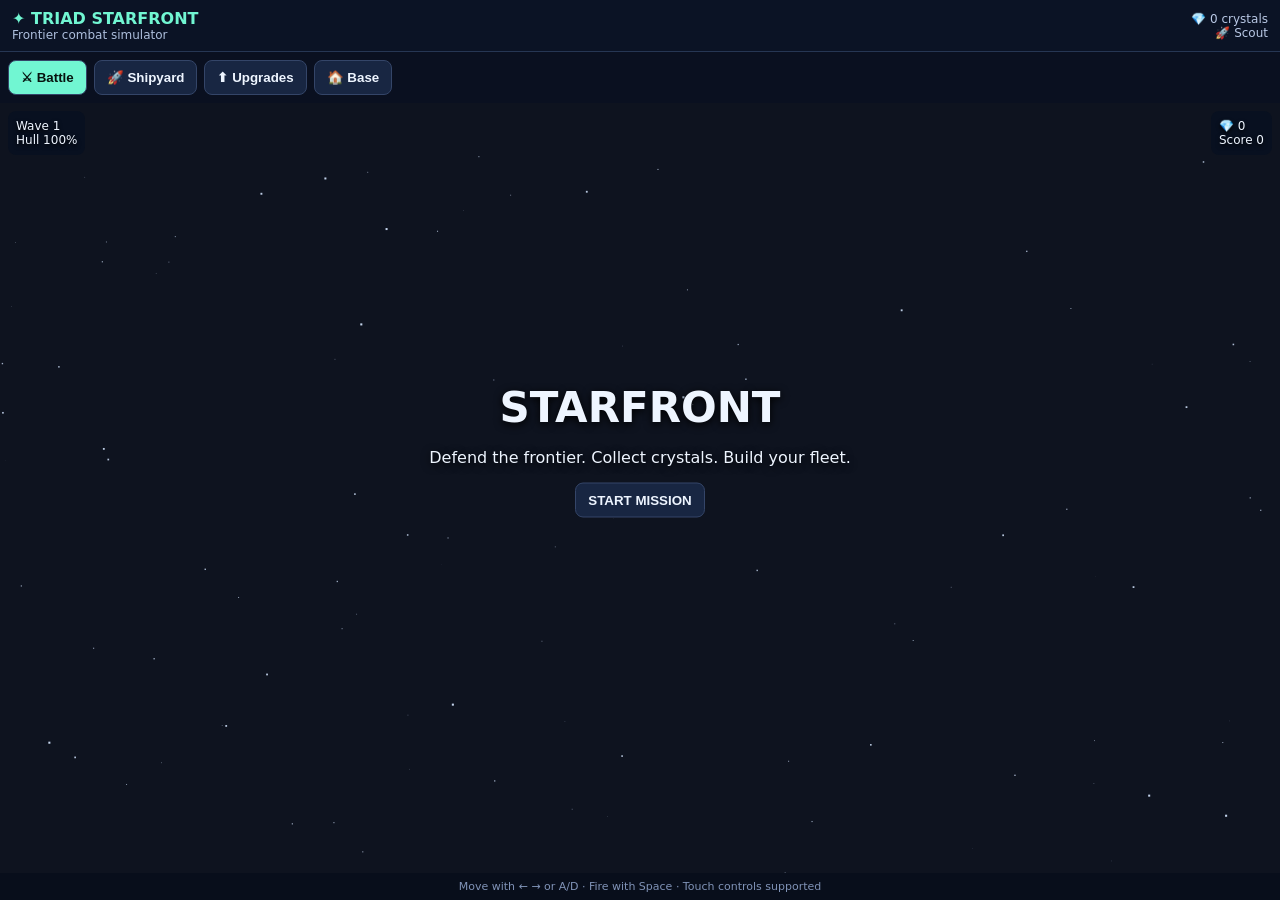
==== games/starfront/index.html @ c317fba3 "Create index.html" ====
<!DOCTYPE html>
<html lang="en">
<head>
<meta charset="UTF-8">
<meta name="viewport" content="width=device-width, initial-scale=1">
<title>Triad Starfront</title>
<style>
*{box-sizing:border-box}
body{margin:0;background:#050914;color:#eef5ff;font-family:system-ui,sans-serif;overflow:hidden}
button{cursor:pointer;border:1px solid #344568;border-radius:8px;padding:9px 12px;background:#182642;color:#eef5ff;font-weight:700}
button:hover{border-color:#6ef5d0}
button:disabled{opacity:.4;cursor:not-allowed}
#app{height:100dvh;display:flex;flex-direction:column}
header{display:flex;align-items:center;justify-content:space-between;gap:8px;padding:9px 12px;background:#0b1325;border-bottom:1px solid #263653}
.brand{font-weight:900;color:#71f6d2}
#stats{font-size:12px;color:#b9c8e5;text-align:right}
nav{display:flex;gap:7px;padding:8px;overflow-x:auto;background:#0a1020}
nav button{white-space:nowrap}
nav button.active{background:#71f6d2;color:#07130f}
main{flex:1;min-height:0;position:relative}
#battle{position:absolute;inset:0;width:100%;height:100%;display:block;background:#060b18;touch-action:none}
.panel{position:absolute;inset:0;overflow:auto;padding:16px;background:linear-gradient(#081022f2,#070b18f7)}
.panel h2{margin-top:0}
.cards{display:grid;grid-template-columns:repeat(auto-fit,minmax(145px,1fr));gap:10px}
.card{background:#111d34;border:1px solid #293b5b;border-radius:12px;padding:12px}
.card h3{font-size:15px;margin:7px 0}
.card p{font-size:12px;color:#adbedc;line-height:1.5}
.ship-icon{height:65px;display:grid;place-items:center;font-size:39px}
.small{font-size:12px;color:#adbedc}
.bar{height:7px;border-radius:9px;background:#26344c;overflow:hidden;margin:6px 0}
.bar span{display:block;height:100%;background:#71f6d2}
#hud{position:absolute;top:8px;left:8px;right:8px;pointer-events:none;display:flex;justify-content:space-between;gap:10px;font-size:12px;text-shadow:0 2px 4px #000}
#hud>div{background:#071020c9;padding:8px;border-radius:8px}
#touch{position:absolute;bottom:14px;left:12px;right:12px;display:flex;justify-content:space-between;pointer-events:none}
#touch button{pointer-events:auto;width:62px;height:58px;font-size:20px;background:#142444d9;touch-action:none}
#fire{width:80px!important;border-color:#71f6d2!important}
#message{position:absolute;left:50%;top:45%;transform:translate(-50%,-50%);text-align:center;width:90%;pointer-events:none;text-shadow:0 2px 8px #000}
#message h2{font-size:clamp(25px,6vw,42px);margin:0 0 8px}
.hidden{display:none!important}
footer{padding:7px;text-align:center;color:#8093b7;font-size:11px;background:#080e1b}
</style>
</head>
<body>
<div id="app">
<header>
 <div><div class="brand">✦ TRIAD STARFRONT</div><div class="small">Frontier combat simulator</div></div>
 <div id="stats">💎 0 crystals<br>🚀 Scout</div>
</header>

<nav>
 <button data-tab="battle" class="active">⚔ Battle</button>
 <button data-tab="ships">🚀 Shipyard</button>
 <button data-tab="upgrades">⬆ Upgrades</button>
 <button data-tab="base">🏠 Base</button>
</nav>

<main>
 <canvas id="battle"></canvas>
 <div id="hud">
  <div id="leftHud">Wave 1<br>Hull 100%</div>
  <div id="rightHud">💎 0<br>Score 0</div>
 </div>
 <div id="message">
  <h2>STARFRONT</h2>
  <p>Defend the frontier. Collect crystals. Build your fleet.</p>
  <button id="start">START MISSION</button>
 </div>
 <div id="touch" class="hidden">
  <div><button id="left">◀</button> <button id="right">▶</button></div>
  <div><button id="fire">FIRE ✦</button></div>
 </div>
 <section id="ships" class="panel hidden"></section>
 <section id="upgrades" class="panel hidden"></section>
 <section id="base" class="panel hidden"></section>
</main>
<footer>Move with ← → or A/D · Fire with Space · Touch controls supported</footer>
</div>

<script>
(() => {
"use strict";

const $ = id => document.getElementById(id);
const canvas = $("battle");
const ctx = canvas.getContext("2d");

const shipData = [
 ["Scout","🚀",0,1,1,1,1],
 ["Interceptor","🛸",80,1.2,1.1,1.1,1],
 ["Viper","✦",150,1.4,1.2,1.2,1],
 ["Striker","🚀",250,1.1,1.7,1.2,1],
 ["Phantom","👾",350,1.8,1.3,1.4,1],
 ["Ranger","🛸",500,1.4,1.6,1.4,1],
 ["Wraith","✦",650,1.9,1.6,1.5,1],
 ["Bulwark","🚀",800,.9,1.5,2,1],
 ["Nova","🌟",1000,1.7,2,1.6,1],
 ["Tempest","🛸",1200,1.8,2,1.7,1],
 ["Spectre","👾",1450,2.1,1.9,1.7,1],
 ["Vanguard","🚀",1700,1.4,2.4,2.1,1],
 ["Comet","☄️",2000,2.3,2.1,1.8,1],
 ["Aegis","🛡️",2300,1.5,2.2,2.5,1],
 ["Eclipse","🌑",2700,2.4,2.4,2,1],
 ["Ravager","💥",3200,2,2.8,2.1,1],
 ["Starbreaker","🌠",3800,2.5,2.7,2.3,1],
 ["Leviathan","🐉",4500,1.7,3,3,1],
 ["Supernova","☀️",5500,2.8,3.2,2.5,1],
 ["Triad Prime","🔱",7000,3,3.5,3,1]
];

const defaults = {
 crystals:0, score:0, selected:0, unlocked:[0],
 upgrades:{damage:0,speed:0,hull:0,rate:0},
 base:{level:0,repairs:0}
};

let save;
try {
 save = {...defaults,...JSON.parse(localStorage.getItem("starfront-save")||"{}")};
 save.upgrades = {...defaults.upgrades,...save.upgrades};
 save.base = {...defaults.base,...save.base};
 save.unlocked = Array.isArray(save.unlocked)?save.unlocked:[0];
} catch {
 save = structuredClone(defaults);
}

function persist(){
 localStorage.setItem("starfront-save",JSON.stringify(save));
 updateStats();
}

function updateStats(){
 $("stats").innerHTML=`💎 ${save.crystals} crystals<br>🚀 ${shipData[save.selected][0]}`;
 $("rightHud").innerHTML=`💎 ${save.crystals}<br>Score ${save.score}`;
}

let W=1,H=1,dpr=1;
function resize(){
 dpr=Math.min(devicePixelRatio||1,2);
 W=canvas.clientWidth; H=canvas.clientHeight;
 canvas.width=Math.max(1,Math.floor(W*dpr));
 canvas.height=Math.max(1,Math.floor(H*dpr));
 ctx.setTransform(dpr,0,0,dpr,0,0);
}
addEventListener("resize",resize);
resize();

let tab="battle",running=false,gameOver=false;
let player,bullets=[],enemies=[],enemyShots=[],particles=[],stars=[];
let wave=1,kills=0,lastShot=0,scoreRun=0;
let keys={},touchLeft=false,touchRight=false,touchFire=false;
let lastTime=0,enemyTimer=0,elapsed=0;

function initStars(){
 stars=Array.from({length:100},()=>({
  x:Math.random()*W,y:Math.random()*H,
  r:Math.random()*1.8+.3,s:Math.random()*35+8
 }));
}
initStars();

function shipStats(){
 const s=shipData[save.selected];
 return {
  speed:175*s[3]*(1+save.upgrades.speed*.12),
  damage:18*s[4]*(1+save.upgrades.damage*.25),
  hull:100*s[5]*(1+save.upgrades.hull*.3),
  rate:Math.max(110,360/(1+save.upgrades.rate*.22))
 };
}

function startMission(){
 player={x:W/2,y:H-75,hp:shipStats().hull,max:shipStats().hull,inv:0};
 bullets=[];enemies=[];enemyShots=[];particles=[];
 wave=1;kills=0;scoreRun=0;enemyTimer=0;elapsed=0;
 running=true;gameOver=false;
 $("message").classList.add("hidden");
 $("touch").classList.remove("hidden");
 switchTab("battle");
}

function spawnEnemy(){
 const type=Math.random();
 const hp=(type>.8?65: type>.45?35:20)+wave*5;
 enemies.push({
  x:20+Math.random()*Math.max(1,W-40),
  y:-25,hp,max:hp,
  r:type>.8?20:13,
  speed:35+Math.random()*35+wave*3,
  vx:(Math.random()-.5)*45,
  shoot:1+Math.random()*2,
  type
 });
}

function burst(x,y,color,n=12){
 for(let i=0;i<n;i++){
  const a=Math.random()*Math.PI*2,s=30+Math.random()*150;
  particles.push({x,y,vx:Math.cos(a)*s,vy:Math.sin(a)*s,
   life:.25+Math.random()*.55,max:.8,color});
 }
}

function shoot(){
 const now=performance.now();
 if(!running||now-lastShot<shipStats().rate)return;
 lastShot=now;
 const dmg=shipStats().damage;
 bullets.push({x:player.x,y:player.y-19,vy:-450,dmg});
 if(save.upgrades.damage>=3){
  bullets.push({x:player.x-12,y:player.y-10,vy:-420,dmg:dmg*.5});
  bullets.push({x:player.x+12,y:player.y-10,vy:-420,dmg:dmg*.5});
 }
}

function hitPlayer(dmg){
 if(player.inv>0)return;
 player.hp-=dmg;player.inv=.55;
 burst(player.x,player.y,"#ff657d",8);
 if(player.hp<=0)endMission();
}

function endMission(){
 running=false;gameOver=true;
 save.score+=scoreRun;
 persist();
 $("touch").classList.add("hidden");
 $("message").classList.remove("hidden");
 $("message").innerHTML=`
  <h2>MISSION FAILED</h2>
  <p>Score: ${scoreRun} · Enemies defeated: ${kills}</p>
  <p>You kept ${save.crystals} crystals in your permanent bank.</p>
  <button id="restart">TRY AGAIN</button>`;
 $("restart").onclick=startMission;
}

function update(dt){
 if(!running)return;
 elapsed+=dt;enemyTimer+=dt;
 player.inv=Math.max(0,player.inv-dt);

 const st=shipStats();
 const move=(keys.ArrowLeft||keys.a||touchLeft?-1:0)+
            (keys.ArrowRight||keys.d||touchRight?1:0);
 player.x=Math.max(18,Math.min(W-18,player.x+move*st.speed*dt));
 if(keys.Space||touchFire)shoot();

 if(enemyTimer>Math.max(.28,1.05-wave*.035)){
  enemyTimer=0;spawnEnemy();
 }

 for(const b of bullets)b.y+=b.vy*dt;
 bullets=bullets.filter(b=>b.y>-20);

 for(const e of enemies){
  e.x+=e.vx*dt;e.y+=e.speed*dt;
  if(e.x<e.r||e.x>W-e.r)e.vx*=-1;
  e.shoot-=dt;
  if(e.shoot<=0&&e.y>0){
   enemyShots.push({x:e.x,y:e.y+e.r,vy:125+wave*4});
   e.shoot=1.2+Math.random()*1.5;
  }
  if(Math.hypot(e.x-player.x,e.y-player.y)<e.r+13){
   e.hp=0;hitPlayer(18);
  }
  if(e.y>H+30)hitPlayer(8);
 }

 for(const b of bullets){
  for(const e of enemies){
   if(e.hp>0&&Math.hypot(b.x-e.x,b.y-e.y)<e.r+4){
    e.hp-=b.dmg;b.y=-100;
    burst(b.x,b.y,"#71f6d2",3);
    if(e.hp<=0){
     kills++;scoreRun+=10+wave*2;
     save.crystals+=Math.random()<.22?3:1;
     burst(e.x,e.y,"#a38bff",15);
     if(kills%10===0)wave++;
    }
    break;
   }
  }
 }

 for(const b of enemyShots){
  b.y+=b.vy*dt;
  if(Math.hypot(b.x-player.x,b.y-player.y)<13) {
   b.y=H+100;hitPlayer(9+wave);
  }
 }
 enemyShots=enemyShots.filter(b=>b.y<H+20);
 enemies=enemies.filter(e=>e.hp>0&&e.y<H+60);

 for(const p of particles){
  p.x+=p.vx*dt;p.y+=p.vy*dt;p.life-=dt;
 }
 particles=particles.filter(p=>p.life>0);

 for(const s of stars){
  s.y+=s.s*dt;
  if(s.y>H){s.y=0;s.x=Math.random()*W;}
 }

 $("leftHud").innerHTML=`Wave ${wave}<br>Hull ${Math.max(0,Math.ceil(player.hp/player.max*100))}%`;
 updateStats();
}

function drawShip(x,y,size,color){
 ctx.save();ctx.translate(x,y);
 ctx.fillStyle=color;
 ctx.beginPath();
 ctx.moveTo(0,-size);ctx.lineTo(size*.75,size*.65);
 ctx.lineTo(0,size*.35);ctx.lineTo(-size*.75,size*.65);
 ctx.closePath();ctx.fill();
 ctx.fillStyle="#e7ffff";
 ctx.beginPath();ctx.moveTo(0,-size*.55);
 ctx.lineTo(size*.18,size*.25);ctx.lineTo(-size*.18,size*.25);
 ctx.closePath();ctx.fill();
 ctx.restore();
}

function draw(){
 ctx.clearRect(0,0,W,H);
 ctx.fillStyle="#060b18";ctx.fillRect(0,0,W,H);
 for(const s of stars){
  ctx.globalAlpha=.4+s.r*.25;
  ctx.fillStyle="#d4e6ff";ctx.fillRect(s.x,s.y,s.r,s.r);
 }
 ctx.globalAlpha=1;

 if(running&&player){
  if(player.inv<=0||Math.floor(performance.now()/70)%2===0){
   drawShip(player.x,player.y,17,"#71f6d2");
  }
 }

 ctx.fillStyle="#71f6d2";
 for(const b of bullets){
  ctx.fillRect(b.x-2,b.y-8,4,13);
  ctx.shadowColor="#71f6d2";ctx.shadowBlur=10;
  ctx.fillRect(b.x-1,b.y-7,2,10);ctx.shadowBlur=0;
 }

 for(const e of enemies){
  ctx.fillStyle=e.type>.8?"#ffb86b":"#ff557d";
  ctx.beginPath();
  ctx.moveTo(e.x,e.y+e.r);
  ctx.lineTo(e.x-e.r,e.y-e.r*.6);
  ctx.lineTo(e.x,e.y-e.r*.25);
  ctx.lineTo(e.x+e.r,e.y-e.r*.6);
  ctx.closePath();ctx.fill();

  ctx.fillStyle="#402036";ctx.fillRect(e.x-e.r,e.y-e.r-7,e.r*2,3);
  ctx.fillStyle="#ff557d";
  ctx.fillRect(e.x-e.r,e.y-e.r-7,e.r*2*Math.max(0,e.hp/e.max),3);
 }

 ctx.fillStyle="#ffbd75";
 for(const b of enemyShots){
  ctx.beginPath();ctx.arc(b.x,b.y,4,0,Math.PI*2);ctx.fill();
 }

 for(const p of particles){
  ctx.globalAlpha=Math.max(0,p.life/p.max);
  ctx.fillStyle=p.color;
  ctx.fillRect(p.x,p.y,3,3);
 }
 ctx.globalAlpha=1;

 if(!running){
  ctx.fillStyle="#ffffff08";
  ctx.fillRect(0,0,W,H);
 }
}

function loop(now){
 const dt=Math.min(.035,(now-lastTime)/1000||0);
 lastTime=now;
 update(dt);draw();
 requestAnimationFrame(loop);
}

function switchTab(next){
 tab=next;
 document.querySelectorAll("nav button").forEach(b=>
  b.classList.toggle("active",b.dataset.tab===next));
 ["ships","upgrades","base"].forEach(id=>
  $(id).classList.toggle("hidden",id!==next));
 canvas.classList.toggle("hidden",next!=="battle");
 $("hud").classList.toggle("hidden",next!=="battle");
 $("message").classList.toggle("hidden",next!=="battle"||running);
 if(next==="ships")renderShips();
 if(next==="upgrades")renderUpgrades();
 if(next==="base")renderBase();
}

document.querySelectorAll("nav button").forEach(b=>
 b.addEventListener("click",()=>switchTab(b.dataset.tab)));
$("start").onclick=startMission;

function renderShips(){
 $("ships").innerHTML="<h2>🚀 Shipyard</h2><p class='small'>Unlock ships with crystals. Each ship has different speed, damage and hull stats.</p>";
 const grid=document.createElement("div");grid.className="cards";
 shipData.forEach((s,i)=>{
  const unlocked=save.unlocked.includes(i);
  const card=document.createElement("div");card.className="card";
  card.innerHTML=`<div class="ship-icon">${s[1]}</div>
  <h3>${i+1}. ${s[0]}</h3>
  <p>Speed ${s[3]}× · Damage ${s[4]}× · Hull ${s[5]}×</p>
  <p>${unlocked?"Unlocked":`Unlock: 💎 ${s[2]}`}</p>`;
  const btn=document.createElement("button");
  btn.textContent=save.selected===i?"✓ Selected":unlocked?"Select":"Unlock";
  btn.disabled=save.selected===i||(!unlocked&&save.crystals<s[2]);
  btn.onclick=()=>{
   if(!save.unlocked.includes(i)){
    save.crystals-=s[2];save.unlocked.push(i);
   }
   save.selected=i;persist();renderShips();
  };
  card.append(btn);grid.append(card);
 });
 $("ships").append(grid);
}

const upgradeData=[
 ["damage","Weapon Damage",50,"Increase damage by 25% per level."],
 ["speed","Engine Speed",45,"Move 12% faster per level."],
 ["hull","Hull Reinforcement",55,"Increase maximum hull by 30% per level."],
 ["rate","Fire Rate",65,"Shoot more frequently."]
];

function renderUpgrades(){
 $("upgrades").innerHTML="<h2>⬆ Ship Upgrades</h2><p class='small'>Upgrades persist between missions. Costs increase at each level.</p>";
 const grid=document.createElement("div");grid.className="cards";
 upgradeData.forEach(([id,name,base,desc])=>{
  const level=save.upgrades[id],cost=base*(level+1);
  const card=document.createElement("div");card.className="card";
  card.innerHTML=`<h3>${name}</h3><p>${desc}</p>
  <div class="small">Level ${level} / 10</div>
  <div class="bar"><span style="width:${level*10}%"></span></div>
  <p>Cost: 💎 ${cost}</p>`;
  const btn=document.createElement("button");
  btn.textContent=level>=10?"MAX LEVEL":"Upgrade";
  btn.disabled=level>=10||save.crystals<cost;
  btn.onclick=()=>{
   if(save.crystals<cost||save.upgrades[id]>=10)return;
   save.crystals-=cost;save.upgrades[id]++;
   persist();renderUpgrades();
  };
  card.append(btn);grid.append(card);
 });
 $("upgrades").append(grid);
}

function renderBase(){
 const level=save.base.level;
 const cost=150*(level+1);
 $("base").innerHTML=`
 <h2>🏠 Frontier Base</h2>
 <div class="card">
  <div class="ship-icon">🏰</div>
  <h3>Outpost Level ${level}</h3>
  <p>Upgrade your base to improve mission recovery. Your base currently has ${save.base.repairs} repair cycles recorded.</p>
  <p>Next upgrade: 💎 ${cost}</p>
  <button id="baseUpgrade" ${save.crystals<cost||level>=5?"disabled":""}>
   ${level>=5?"MAX LEVEL":"Upgrade Base"}
  </button>
 </div>
 <div class="card" style="margin-top:12px">
  <h3>🔧 Ship Repair</h3>
  <p>Repair your ship before starting the next mission.</p>
  <p>Cost: 💎 25</p>
  <button id="repair" ${save.crystals<25?"disabled":""}>Repair</button>
 </div>`;
 $("baseUpgrade").onclick=()=>{
  if(level>=5||save.crystals<cost)return;
  save.crystals-=cost;save.base.level++;persist();renderBase();
 };
 $("repair").onclick=()=>{
  if(save.crystals<25)return;
  save.crystals-=25;save.base.repairs++;persist();renderBase();
 };
}

function bindHold(id,setter){
 const el=$(id);
 const on=e=>{e.preventDefault();setter(true);};
 const off=e=>{e.preventDefault();setter(false);};
 el.addEventListener("pointerdown",on);
 el.addEventListener("pointerup",off);
 el.addEventListener("pointercancel",off);
 el.addEventListener("pointerleave",off);
}
bindHold("left",v=>touchLeft=v);
bindHold("right",v=>touchRight=v);
bindHold("fire",v=>touchFire=v);

addEventListener("keydown",e=>{
 if(["ArrowLeft","ArrowRight","Space"].includes(e.code))e.preventDefault();
 keys[e.code==="Space"?"Space":e.key]=true;
 if(e.key===" " )keys.Space=true;
});
addEventListener("keyup",e=>{
 keys[e.code==="Space"?"Space":e.key]=false;
 if(e.key===" ")keys.Space=false;
});

updateStats();
requestAnimationFrame(loop);
})();
</script>
</body>
</html>
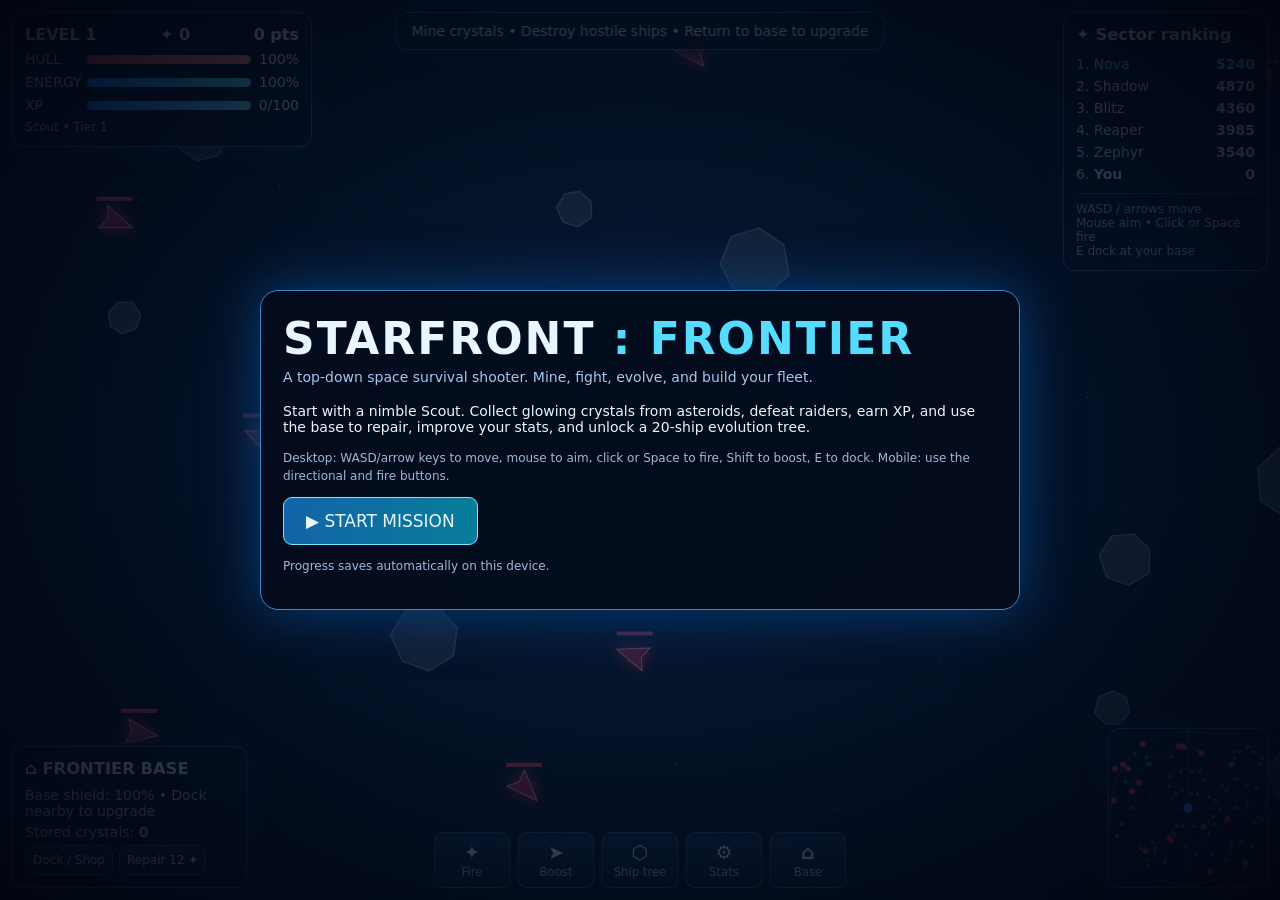
==== commit 3f1fb36c: "Rename starfront_index-4.html to index.html" ====
--- a/games/starfront/index.html
+++ b/games/starfront/index.html
@@ -2,510 +2,151 @@
 <html lang="en">
 <head>
 <meta charset="UTF-8">
-<meta name="viewport" content="width=device-width, initial-scale=1">
-<title>Triad Starfront</title>
+<meta name="viewport" content="width=device-width, initial-scale=1, maximum-scale=1, user-scalable=no">
+<title>Starfront: Frontier</title>
 <style>
-*{box-sizing:border-box}
-body{margin:0;background:#050914;color:#eef5ff;font-family:system-ui,sans-serif;overflow:hidden}
-button{cursor:pointer;border:1px solid #344568;border-radius:8px;padding:9px 12px;background:#182642;color:#eef5ff;font-weight:700}
-button:hover{border-color:#6ef5d0}
-button:disabled{opacity:.4;cursor:not-allowed}
-#app{height:100dvh;display:flex;flex-direction:column}
-header{display:flex;align-items:center;justify-content:space-between;gap:8px;padding:9px 12px;background:#0b1325;border-bottom:1px solid #263653}
-.brand{font-weight:900;color:#71f6d2}
-#stats{font-size:12px;color:#b9c8e5;text-align:right}
-nav{display:flex;gap:7px;padding:8px;overflow-x:auto;background:#0a1020}
-nav button{white-space:nowrap}
-nav button.active{background:#71f6d2;color:#07130f}
-main{flex:1;min-height:0;position:relative}
-#battle{position:absolute;inset:0;width:100%;height:100%;display:block;background:#060b18;touch-action:none}
-.panel{position:absolute;inset:0;overflow:auto;padding:16px;background:linear-gradient(#081022f2,#070b18f7)}
-.panel h2{margin-top:0}
-.cards{display:grid;grid-template-columns:repeat(auto-fit,minmax(145px,1fr));gap:10px}
-.card{background:#111d34;border:1px solid #293b5b;border-radius:12px;padding:12px}
-.card h3{font-size:15px;margin:7px 0}
-.card p{font-size:12px;color:#adbedc;line-height:1.5}
-.ship-icon{height:65px;display:grid;place-items:center;font-size:39px}
-.small{font-size:12px;color:#adbedc}
-.bar{height:7px;border-radius:9px;background:#26344c;overflow:hidden;margin:6px 0}
-.bar span{display:block;height:100%;background:#71f6d2}
-#hud{position:absolute;top:8px;left:8px;right:8px;pointer-events:none;display:flex;justify-content:space-between;gap:10px;font-size:12px;text-shadow:0 2px 4px #000}
-#hud>div{background:#071020c9;padding:8px;border-radius:8px}
-#touch{position:absolute;bottom:14px;left:12px;right:12px;display:flex;justify-content:space-between;pointer-events:none}
-#touch button{pointer-events:auto;width:62px;height:58px;font-size:20px;background:#142444d9;touch-action:none}
-#fire{width:80px!important;border-color:#71f6d2!important}
-#message{position:absolute;left:50%;top:45%;transform:translate(-50%,-50%);text-align:center;width:90%;pointer-events:none;text-shadow:0 2px 8px #000}
-#message h2{font-size:clamp(25px,6vw,42px);margin:0 0 8px}
-.hidden{display:none!important}
-footer{padding:7px;text-align:center;color:#8093b7;font-size:11px;background:#080e1b}
+:root{color-scheme:dark;--cyan:#50d8ff;--blue:#237cff;--panel:rgba(5,13,31,.91);--line:rgba(87,177,255,.45)}
+*{box-sizing:border-box}html,body{margin:0;width:100%;height:100%;overflow:hidden;background:#020611;color:#e9f5ff;font:14px system-ui,Segoe UI,Arial}button{font:inherit;color:inherit;cursor:pointer;border:1px solid #31577f;background:linear-gradient(#132b4b,#09162b);border-radius:9px;padding:9px 12px}button:hover{border-color:var(--cyan);filter:brightness(1.2)}button:disabled{opacity:.35;cursor:not-allowed}canvas{display:block;width:100%;height:100%;touch-action:none}#hud{position:absolute;inset:0;pointer-events:none}.panel{background:var(--panel);border:1px solid var(--line);box-shadow:0 0 22px #061e46;border-radius:12px;backdrop-filter:blur(7px);pointer-events:auto}.top{position:absolute;top:12px;left:12px;width:min(300px,46vw);padding:12px}.row{display:flex;align-items:center;gap:8px;margin:7px 0}.row label{width:54px;color:#bcd5f4}.bar{height:9px;background:#172a46;border-radius:9px;overflow:hidden;flex:1}.bar i{display:block;height:100%;background:linear-gradient(90deg,#237cff,#53e5ff);width:100%}.bar.hp i{background:linear-gradient(90deg,#ff426a,#ff8585)}.topstats{display:flex;justify-content:space-between;gap:10px;font-weight:700;font-size:16px}.mission{position:absolute;top:12px;left:50%;transform:translateX(-50%);padding:10px 15px;max-width:44vw;text-align:center;white-space:nowrap}.right{position:absolute;right:12px;top:12px;width:205px;padding:12px}.right h3,.base h3{margin:0 0 9px}.leader{display:flex;justify-content:space-between;padding:3px 0;color:#d2e5ff}.leader:first-of-type{color:#58edff}.bottom{position:absolute;bottom:12px;left:50%;transform:translateX(-50%);display:flex;gap:7px;max-width:95vw;overflow-x:auto}.bottom button{min-width:77px;padding:8px}.bottom b{display:block;font-size:19px}.bottom small{color:#a9c5e9}.base{position:absolute;left:12px;bottom:12px;width:235px;padding:12px}.base p{margin:5px 0;color:#b5cbe9}.base-actions{display:flex;flex-wrap:wrap;gap:6px}.base-actions button{font-size:12px;padding:7px}.rightbottom{position:absolute;right:12px;bottom:12px;width:160px;height:160px}.rightbottom canvas{width:100%;height:100%;border-radius:12px}.overlay{position:absolute;inset:0;background:radial-gradient(ellipse at center,rgba(10,37,75,.56),rgba(1,5,15,.94));display:flex;align-items:center;justify-content:center;padding:16px;pointer-events:auto}.modal{width:min(760px,100%);max-height:94%;overflow:auto;padding:22px;background:rgba(4,12,29,.97);border:1px solid #3e8ac7;border-radius:18px;box-shadow:0 0 55px #063e7a}.modal h1{font-size:clamp(26px,5vw,44px);margin:0 0 5px;letter-spacing:2px}.sub{color:#a9c7ed;margin:0 0 18px}.tabs{display:flex;gap:7px;flex-wrap:wrap;margin:12px 0}.tabs button.active{border-color:#56e6ff;background:#123e62}.grid{display:grid;grid-template-columns:repeat(auto-fit,minmax(145px,1fr));gap:8px}.card{border:1px solid #284c75;border-radius:10px;padding:10px;background:#09172c}.card strong{display:block;font-size:14px}.card p{font-size:12px;color:#a8c2e2;min-height:32px;margin:5px 0}.card .cost{font-size:12px;color:#65e6ff;margin:5px 0}.card button{width:100%;padding:7px;font-size:12px}.shipicon{font-size:25px;color:#65dfff}.modalfoot{display:flex;justify-content:space-between;align-items:center;gap:8px;flex-wrap:wrap;margin-top:14px}.hidden{display:none!important}.hint{font-size:12px;color:#9eb9db;line-height:1.5}.toast{position:absolute;top:76px;left:50%;transform:translateX(-50%);background:#06152a;border:1px solid #4cbfff;padding:10px 16px;border-radius:9px;opacity:0;transition:opacity .2s;pointer-events:none}.toast.show{opacity:1}.touch{position:absolute;inset:0;display:none;pointer-events:none}.joystick{position:absolute;left:22px;bottom:24px;width:138px;height:138px;border:2px solid #66cfff88;border-radius:50%;background:radial-gradient(circle,#153d62aa,#07152aaa);box-shadow:inset 0 0 22px #2e9eff33;pointer-events:auto;touch-action:none}.stick{position:absolute;left:50%;top:50%;width:52px;height:52px;transform:translate(-50%,-50%);border-radius:50%;border:2px solid #b7f2ff;background:linear-gradient(145deg,#4bcbffdd,#1257a9dd);box-shadow:0 0 18px #2eaeff88;pointer-events:none}.touchActions{position:absolute;right:22px;bottom:24px;display:flex;align-items:flex-end;gap:12px;pointer-events:auto}.touchActions button{width:66px;height:66px;border-radius:50%;background:#07172bc9;touch-action:none}.touchActions .fire{width:78px;height:78px;background:#4a1534dd;border-color:#ff719b;font-size:22px}.touchActions .boost{background:#12375bdd;border-color:#55caff}.rotateNotice{display:none;position:absolute;inset:0;background:#020611;z-index:20;align-items:center;justify-content:center;text-align:center;padding:28px;font-size:20px}.rotateNotice span{display:block;font-size:44px;margin-bottom:14px}@media(max-width:900px) and (pointer:coarse){.touch{display:block}.bottom{bottom:8px;left:50%;transform:translateX(-50%);opacity:.9}.base{bottom:8px}.rightbottom{bottom:75px}}@media(orientation:portrait) and (max-width:700px){.rotateNotice{display:flex}.overlay{z-index:21}.modal{max-height:82vh}.top{width:45vw}.right{width:40vw}}@media(orientation:landscape) and (max-height:500px){.top{top:6px;left:7px;padding:7px;width:225px}.top .row{margin:4px 0}.mission{top:6px;padding:6px;font-size:11px}.right{top:6px;right:7px;padding:7px;width:150px}.rightbottom{right:7px;bottom:7px;width:95px;height:95px}.base{left:7px;bottom:7px;width:190px;padding:7px}.bottom{bottom:6px}.joystick{width:110px;height:110px;left:12px;bottom:12px}.stick{width:44px;height:44px}.touchActions{right:12px;bottom:12px}.touchActions button{width:52px;height:52px}.touchActions .fire{width:62px;height:62px}}@media(max-width:650px){.right{width:145px;font-size:11px}.rightbottom{width:105px;height:105px;bottom:86px}.base{width:190px;font-size:12px}.mission{top:110px;max-width:90vw;font-size:11px}.top{width:190px}.topstats{font-size:12px}.row label{width:42px}.bottom{bottom:8px}.touch{display:flex;bottom:88px}.right .leader:nth-of-type(n+6){display:none}.modal{padding:15px}.base-actions button{padding:6px}.rightbottom{opacity:.75}}@media(max-height:540px){.base{display:none}.rightbottom{width:100px;height:100px}.modal{max-height:98%;padding:12px}}
 </style>
 </head>
 <body>
-<div id="app">
-<header>
- <div><div class="brand">✦ TRIAD STARFRONT</div><div class="small">Frontier combat simulator</div></div>
- <div id="stats">💎 0 crystals<br>🚀 Scout</div>
-</header>
-
-<nav>
- <button data-tab="battle" class="active">⚔ Battle</button>
- <button data-tab="ships">🚀 Shipyard</button>
- <button data-tab="upgrades">⬆ Upgrades</button>
- <button data-tab="base">🏠 Base</button>
-</nav>
-
-<main>
- <canvas id="battle"></canvas>
- <div id="hud">
-  <div id="leftHud">Wave 1<br>Hull 100%</div>
-  <div id="rightHud">💎 0<br>Score 0</div>
- </div>
- <div id="message">
-  <h2>STARFRONT</h2>
-  <p>Defend the frontier. Collect crystals. Build your fleet.</p>
-  <button id="start">START MISSION</button>
- </div>
- <div id="touch" class="hidden">
-  <div><button id="left">◀</button> <button id="right">▶</button></div>
-  <div><button id="fire">FIRE ✦</button></div>
- </div>
- <section id="ships" class="panel hidden"></section>
- <section id="upgrades" class="panel hidden"></section>
- <section id="base" class="panel hidden"></section>
-</main>
-<footer>Move with ← → or A/D · Fire with Space · Touch controls supported</footer>
+<canvas id="game"></canvas>
+<div id="hud">
+ <div class="panel top"><div class="topstats"><span id="level">LEVEL 1</span><span>✦ <span id="crystals">0</span></span><span id="score">0 pts</span></div>
+ <div class="row"><label>HULL</label><div class="bar hp"><i id="hpbar"></i></div><span id="hptext">100%</span></div>
+ <div class="row"><label>ENERGY</label><div class="bar"><i id="energybar"></i></div><span id="energytext">100%</span></div>
+ <div class="row"><label>XP</label><div class="bar"><i id="xpbar"></i></div><span id="xptext">0/100</span></div>
+ <div style="font-size:12px;color:#9bbce2" id="shiplabel">Scout • Tier 1</div></div>
+ <div class="panel mission">Mine crystals • Destroy hostile ships • Return to base to upgrade</div>
+ <div class="panel right"><h3>✦ Sector ranking</h3><div class="leader"><span>1. Nova</span><b>5240</b></div><div class="leader"><span>2. Shadow</span><b>4870</b></div><div class="leader"><span>3. Blitz</span><b>4360</b></div><div class="leader"><span>4. Reaper</span><b>3985</b></div><div class="leader"><span>5. Zephyr</span><b>3540</b></div><div class="leader"><span>6. <b>You</b></span><b id="rankscore">0</b></div><div style="margin-top:8px;border-top:1px solid #28466a;padding-top:8px;font-size:12px;color:#9fbce0">WASD / arrows move<br>Mouse aim • Click or Space fire<br>E dock at your base</div></div>
+ <div class="panel base"><h3>⌂ FRONTIER BASE</h3><p id="baseStatus">Base shield: 100% • Dock nearby to upgrade</p><p>Stored crystals: <b id="basecrystals">0</b></p><div class="base-actions"><button id="dockBtn">Dock / Shop</button><button id="repairBtn">Repair 12 ✦</button></div></div>
+ <div class="panel rightbottom"><canvas id="radar" width="160" height="160"></canvas></div>
+ <div class="bottom"><button id="fireBtn"><b>✦</b><small>Fire</small></button><button id="boostBtn"><b>➤</b><small>Boost</small></button><button id="shopBtn"><b>⬡</b><small>Ship tree</small></button><button id="statsBtn"><b>⚙</b><small>Stats</small></button><button id="baseBtn"><b>⌂</b><small>Base</small></button></div>
+ <div class="touch"><div id="joystick" class="joystick" aria-label="Movement joystick"><div id="stick" class="stick"></div></div><div class="touchActions"><button id="boostBtnTouch" class="boost">➤<small style="display:block;font-size:10px">BOOST</small></button><button id="touchFire" class="fire">✦<small style="display:block;font-size:10px">FIRE</small></button></div></div><div id="rotateNotice" class="rotateNotice"><div><span>⟳</span>Rotate your device horizontally<br><small style="font-size:13px;color:#9eb9db">Starfront is designed for landscape play.</small></div></div>
+ <div id="toast" class="toast"></div>
 </div>
-
+<div id="overlay" class="overlay"><div class="modal">
+ <h1>STARFRONT <span style="color:#55dcff">: FRONTIER</span></h1><p class="sub">A top-down space survival shooter. Mine, fight, evolve, and build your fleet.</p>
+ <div id="startScreen"><p>Start with a nimble Scout. Collect glowing crystals from asteroids, defeat raiders, earn XP, and use the base to repair, improve your stats, and unlock a 20-ship evolution tree.</p><p class="hint">Desktop: WASD/arrow keys to move, mouse to aim, click or Space to fire, Shift to boost, E to dock. Mobile: use the directional and fire buttons.</p><button id="startBtn" style="font-size:17px;padding:13px 22px;background:linear-gradient(90deg,#1264a8,#087d99);border-color:#72e9ff">▶ START MISSION</button> <button id="resumeBtn" class="hidden">Resume</button><p class="hint">Progress saves automatically on this device.</p></div>
+ <div id="shopScreen" class="hidden"><div class="tabs"><button class="active" data-tab="ships">Ship evolution tree</button><button data-tab="stats">Upgrade stats</button><button data-tab="base">Base upgrades</button></div><div id="shipPanel"><p class="hint">Unlock the next ship in your evolution line. Ships require the previous ship in their branch. Your owned ships stay unlocked; choose any owned ship to pilot.</p><div id="shipGrid" class="grid"></div></div><div id="statsPanel" class="hidden"><p class="hint">Permanent upgrades apply to your current ship. Upgrade hull, weapon damage, engine speed, fire rate, energy and mining yield.</p><div id="statsGrid" class="grid"></div></div><div id="basePanel" class="hidden"><p class="hint">Strengthen your home base so you have a safer place to dock and recover.</p><div id="baseGrid" class="grid"></div></div><div class="modalfoot"><span>✦ Crystals: <b id="shopCrystals">0</b></span><button id="closeShop">Return to sector</button></div></div>
+ <div id="gameOverScreen" class="hidden"><h2>SHIP DESTROYED</h2><p id="finalStats"></p><p class="hint">Your crystals and unlocked ships are saved. Relaunch from your base.</p><button id="respawnBtn">RESPAWN AT BASE</button></div>
+ </div></div>
 <script>
-(() => {
-"use strict";
-
-const $ = id => document.getElementById(id);
-const canvas = $("battle");
-const ctx = canvas.getContext("2d");
-
-const shipData = [
- ["Scout","🚀",0,1,1,1,1],
- ["Interceptor","🛸",80,1.2,1.1,1.1,1],
- ["Viper","✦",150,1.4,1.2,1.2,1],
- ["Striker","🚀",250,1.1,1.7,1.2,1],
- ["Phantom","👾",350,1.8,1.3,1.4,1],
- ["Ranger","🛸",500,1.4,1.6,1.4,1],
- ["Wraith","✦",650,1.9,1.6,1.5,1],
- ["Bulwark","🚀",800,.9,1.5,2,1],
- ["Nova","🌟",1000,1.7,2,1.6,1],
- ["Tempest","🛸",1200,1.8,2,1.7,1],
- ["Spectre","👾",1450,2.1,1.9,1.7,1],
- ["Vanguard","🚀",1700,1.4,2.4,2.1,1],
- ["Comet","☄️",2000,2.3,2.1,1.8,1],
- ["Aegis","🛡️",2300,1.5,2.2,2.5,1],
- ["Eclipse","🌑",2700,2.4,2.4,2,1],
- ["Ravager","💥",3200,2,2.8,2.1,1],
- ["Starbreaker","🌠",3800,2.5,2.7,2.3,1],
- ["Leviathan","🐉",4500,1.7,3,3,1],
- ["Supernova","☀️",5500,2.8,3.2,2.5,1],
- ["Triad Prime","🔱",7000,3,3.5,3,1]
+(()=>{"use strict";
+const $=id=>document.getElementById(id), canvas=$("game"),ctx=canvas.getContext("2d"),radar=$("radar"),rctx=radar.getContext("2d");
+const SAVEKEY="starfront_frontier_save_v1";
+const shipDefs=[
+{id:"scout",name:"Scout",tier:1,branch:"Core",parent:null,cost:0,hp:100,speed:220,damage:10,rate:.25,energy:100,mine:1,desc:"Balanced starter craft."},
+{id:"interceptor",name:"Interceptor",tier:2,branch:"Core",parent:"scout",cost:45,hp:115,speed:265,damage:12,rate:.22,energy:110,mine:1,desc:"Fast pursuit fighter."},
+{id:"striker",name:"Striker",tier:3,branch:"Core",parent:"interceptor",cost:100,hp:145,speed:250,damage:19,rate:.21,energy:120,mine:1,desc:"Heavy forward cannons."},
+{id:"vanguard",name:"Vanguard",tier:4,branch:"Core",parent:"striker",cost:210,hp:210,speed:235,damage:24,rate:.19,energy:150,mine:1,desc:"Armored assault ship."},
+{id:"apex",name:"Apex",tier:5,branch:"Core",parent:"vanguard",cost:390,hp:285,speed:250,damage:33,rate:.16,energy:180,mine:2,desc:"Elite all-rounder."},
+{id:"wisp",name:"Wisp",tier:2,branch:"Speed",parent:"scout",cost:55,hp:85,speed:310,damage:9,rate:.24,energy:120,mine:1,desc:"Fragile, extremely agile."},
+{id:"phantom",name:"Phantom",tier:3,branch:"Speed",parent:"wisp",cost:120,hp:110,speed:335,damage:14,rate:.2,energy:150,mine:1,desc:"Hit-and-run specialist."},
+{id:"comet",name:"Comet",tier:4,branch:"Speed",parent:"phantom",cost:245,hp:145,speed:365,damage:19,rate:.18,energy:180,mine:2,desc:"Blazing speed and burst."},
+{id:"spectre",name:"Spectre",tier:5,branch:"Speed",parent:"comet",cost:430,hp:190,speed:390,damage:25,rate:.15,energy:220,mine:2,desc:"Advanced skirmisher."},
+{id:"bulwark",name:"Bulwark",tier:2,branch:"Tank",parent:"scout",cost:60,hp:170,speed:175,damage:12,rate:.27,energy:95,mine:1,desc:"Slow, sturdy defender."},
+{id:"juggernaut",name:"Juggernaut",tier:3,branch:"Tank",parent:"bulwark",cost:135,hp:260,speed:155,damage:21,rate:.25,energy:110,mine:1,desc:"A flying fortress."},
+{id:"bastion",name:"Bastion",tier:4,branch:"Tank",parent:"juggernaut",cost:270,hp:365,speed:165,damage:27,rate:.22,energy:140,mine:2,desc:"Heavy shielded bruiser."},
+{id:"titan",name:"Titan",tier:5,branch:"Tank",parent:"bastion",cost:460,hp:500,speed:175,damage:36,rate:.2,energy:165,mine:2,desc:"The ultimate tank."},
+{id:"miner",name:"Prospector",tier:2,branch:"Mining",parent:"scout",cost:50,hp:105,speed:195,damage:8,rate:.32,energy:170,mine:2,desc:"Pulls more crystals per rock."},
+{id:"harvester",name:"Harvester",tier:3,branch:"Mining",parent:"miner",cost:115,hp:145,speed:190,damage:12,rate:.29,energy:220,mine:3,desc:"Crystal collection specialist."},
+{id:"mammoth",name:"Mammoth",tier:4,branch:"Mining",parent:"harvester",cost:240,hp:225,speed:165,damage:17,rate:.28,energy:290,mine:4,desc:"Massive mining capacity."},
+{id:"leviathan",name:"Leviathan",tier:5,branch:"Mining",parent:"mammoth",cost:420,hp:300,speed:180,damage:24,rate:.24,energy:360,mine:5,desc:"A crystal-harvesting legend."},
+{id:"ranger",name:"Ranger",tier:2,branch:"Weapons",parent:"scout",cost:65,hp:105,speed:205,damage:17,rate:.22,energy:110,mine:1,desc:"Long-range precision weapon."},
+{id:"barrage",name:"Barrage",tier:3,branch:"Weapons",parent:"ranger",cost:145,hp:150,speed:195,damage:15,rate:.09,energy:130,mine:1,desc:"Rapid-fire cannon platform."},
+{id:"nova",name:"Nova",tier:4,branch:"Weapons",parent:"barrage",cost:290,hp:200,speed:210,damage:28,rate:.13,energy:175,mine:2,desc:"Explosive energy artillery."}
 ];
-
-const defaults = {
- crystals:0, score:0, selected:0, unlocked:[0],
- upgrades:{damage:0,speed:0,hull:0,rate:0},
- base:{level:0,repairs:0}
-};
-
-let save;
-try {
- save = {...defaults,...JSON.parse(localStorage.getItem("starfront-save")||"{}")};
- save.upgrades = {...defaults.upgrades,...save.upgrades};
- save.base = {...defaults.base,...save.base};
- save.unlocked = Array.isArray(save.unlocked)?save.unlocked:[0];
-} catch {
- save = structuredClone(defaults);
+const statDefs=[
+{key:"hull",name:"Hull Plating",desc:"Increase maximum hull by 20 per level.",base:25,max:8},
+{key:"damage",name:"Weapon Damage",desc:"Increase weapon damage by 15% per level.",base:30,max:10},
+{key:"speed",name:"Engine Tuning",desc:"Increase movement speed by 7% per level.",base:25,max:8},
+{key:"rate",name:"Fire Control",desc:"Fire 8% faster per level.",base:35,max:8},
+{key:"energy",name:"Energy Core",desc:"Increase energy capacity by 15 per level.",base:25,max:8},
+{key:"mining",name:"Crystal Drill",desc:"Gain extra crystals from mined rocks.",base:40,max:5}
+];
+let save={crystals:0,score:0,xp:0,level:1,owned:["scout"],ship:"scout",stats:{hull:0,damage:0,speed:0,rate:0,energy:0,mining:0},base:{shield:0,repair:0,magnet:0},best:0};
+try{let old=JSON.parse(localStorage.getItem(SAVEKEY));if(old)save={...save,...old,stats:{...save.stats,...old.stats},base:{...save.base,...old.base}}}catch(e){}
+const clamp=(v,a,b)=>Math.max(a,Math.min(b,v)),rand=(a,b)=>a+Math.random()*(b-a);
+let W=innerWidth,H=innerHeight,dpr=1,keys={},mouse={x:innerWidth/2,y:innerHeight/2,down:false},world={w:2800,h:2100},player=null,bullets=[],enemyBullets=[],enemies=[],rocks=[],crystals=[],particles=[],running=false,shopOpen=false,last=0,spawnT=0,fireT=0,toastT=0,base={x:world.w/2,y:world.h/2,hp:100},camera={x:0,y:0},touchMove={x:0,y:0},isBoost=false;
+function persist(){try{localStorage.setItem(SAVEKEY,JSON.stringify(save))}catch(e){}}
+function ship(){return shipDefs.find(s=>s.id===save.ship)||shipDefs[0]}
+function effective(){let s=ship(),st=save.stats;return{hp:s.hp+st.hull*20, speed:s.speed*(1+st.speed*.07),damage:s.damage*(1+st.damage*.15),rate:s.rate*(1-st.rate*.055),energy:s.energy+st.energy*15,mine:s.mine+Math.floor(st.mining/2)}}
+function resize(){dpr=Math.min(devicePixelRatio||1,2);W=innerWidth;H=innerHeight;canvas.width=W*dpr;canvas.height=H*dpr;ctx.setTransform(dpr,0,0,dpr,0,0)}addEventListener("resize",resize);resize();
+function toast(t){$("toast").textContent=t;$("toast").classList.add("show");clearTimeout(toastT);toastT=setTimeout(()=>$("toast").classList.remove("show"),1900)}
+function spawnPlayer(){let st=effective();player={x:base.x,y:base.y-120,vx:0,vy:0,a:-Math.PI/2,hp:st.hp,energy:st.energy,invuln:2,boost:100};bullets=[];enemyBullets=[];running=true;$("overlay").classList.add("hidden");$("gameOverScreen").classList.add("hidden");updateHud()}
+function makeWorld(){rocks=[];crystals=[];enemies=[];for(let i=0;i<75;i++){let x=rand(90,world.w-90),y=rand(90,world.h-90);if(Math.hypot(x-base.x,y-base.y)<210)continue;rocks.push({x,y,r:rand(17,43),hp:2+Math.floor(Math.random()*3),spin:rand(-1,1),a:rand(0,7),shape:Array.from({length:7},()=>rand(.72,1.25))})}for(let i=0;i<20;i++)spawnEnemy()}
+function spawnEnemy(){let x,y;do{x=rand(50,world.w-50);y=rand(50,world.h-50)}while(player&&Math.hypot(x-player.x,y-player.y)<450);enemies.push({x,y,vx:0,vy:0,hp:35+save.level*5,max:35+save.level*5,r:15,a:rand(0,7),cool:rand(.6,2),type:Math.random()<.25?"hunter":"raider"})}
+function burst(x,y,color,n=8){for(let i=0;i<n;i++)particles.push({x,y,vx:rand(-120,120),vy:rand(-120,120),life:rand(.2,.65),max:.65,color,r:rand(1,3)})}
+function addCrystals(x,y,n){for(let i=0;i<n;i++)crystals.push({x:x+rand(-14,14),y:y+rand(-14,14),r:5,vx:rand(-25,25),vy:rand(-25,25)})}
+function gainXP(n){save.xp+=n;while(save.xp>=save.level*100){save.xp-=save.level*100;save.level++;save.crystals+=15;toast("LEVEL UP! Level "+save.level+" • +15 crystals")}persist()}
+function shoot(){if(!running||!player)return;let st=effective();if(player.energy<1)return;let a=player.a;let sp=560;bullets.push({x:player.x+Math.cos(a)*22,y:player.y+Math.sin(a)*22,vx:Math.cos(a)*sp+player.vx*.25,vy:Math.sin(a)*sp+player.vy*.25,life:1.25,dmg:st.damage,r:3});player.energy=Math.max(0,player.energy-1.5)}
+function damagePlayer(n){if(player.invuln>0)return;player.hp-=n;player.invuln=.15;burst(player.x,player.y,"#ff6688",3);if(player.hp<=0){player.hp=0;running=false;save.best=Math.max(save.best,save.score);persist();$("overlay").classList.remove("hidden");$("startScreen").classList.add("hidden");$("shopScreen").classList.add("hidden");$("gameOverScreen").classList.remove("hidden");$("finalStats").textContent=`Score: ${save.score} • Level: ${save.level} • Crystals retained: ${save.crystals}`}}
+function killEnemy(e){save.score+=100;save.crystals+=Math.floor(rand(5,13));gainXP(22);addCrystals(e.x,e.y,3);burst(e.x,e.y,"#ff5478",15);persist()}
+function update(dt){if(!running||!player)return;let st=effective();player.invuln=Math.max(0,player.invuln-dt);player.energy=Math.min(st.energy,player.energy+dt*8);player.boost=Math.min(100,player.boost+dt*12);
+let ix=(keys.d||keys.arrowright?1:0)-(keys.a||keys.arrowleft?1:0)+touchMove.x,iy=(keys.s||keys.arrowdown?1:0)-(keys.w||keys.arrowup?1:0)+touchMove.y;let mag=Math.hypot(ix,iy)||1;ix/=mag;iy/=mag;let boost=(keys.shift||isBoost)&&player.boost>1;let speed=st.speed*(boost?1.65:1);if(boost)player.boost=Math.max(0,player.boost-38*dt);player.vx+=(ix*speed-player.vx)*Math.min(1,dt*4.8);player.vy+=(iy*speed-player.vy)*Math.min(1,dt*4.8);player.x=clamp(player.x+player.vx*dt,20,world.w-20);player.y=clamp(player.y+player.vy*dt,20,world.h-20);
+let wx=mouse.x+camera.x,wy=mouse.y+camera.y;if(mouse.down||keys.space)fireT-=dt;if((mouse.down||keys.space)&&fireT<=0){shoot();fireT=st.rate}
+if(keys.e&&Math.hypot(player.x-base.x,player.y-base.y)<150){keys.e=false;openShop("base")}
+for(let b of bullets){b.x+=b.vx*dt;b.y+=b.vy*dt;b.life-=dt}
+for(let b of enemyBullets){b.x+=b.vx*dt;b.y+=b.vy*dt;b.life-=dt;if(Math.hypot(b.x-player.x,b.y-player.y)<13){damagePlayer(9);b.life=0}}
+for(let e of enemies){let dx=player.x-e.x,dy=player.y-e.y,d=Math.hypot(dx,dy)||1;e.a=Math.atan2(dy,dx);let want=d>220?1:d<130?-.45:.15;e.vx+=(dx/d*e.a*0+dx/d*want*105-e.vx)*dt*1.5;e.vy+=(dy/d*want*105-e.vy)*dt*1.5;e.x+=e.vx*dt;e.y+=e.vy*dt;e.cool-=dt;if(d<530&&e.cool<=0){let a=Math.atan2(dy,dx);enemyBullets.push({x:e.x,y:e.y,vx:Math.cos(a)*270,vy:Math.sin(a)*270,life:2});e.cool=rand(1.1,2.2)}if(d<e.r+12)damagePlayer(18*dt)}
+for(let r of rocks){r.a+=r.spin*dt;let d=Math.hypot(player.x-r.x,player.y-r.y);if(d<r.r+12){player.vx+=(player.x-r.x)/(d||1)*30;player.vy+=(player.y-r.y)/(d||1)*30}}
+for(let c of crystals){c.x+=c.vx*dt;c.y+=c.vy*dt;c.vx*=.99;c.vy*=.99;let d=Math.hypot(player.x-c.x,player.y-c.y);let magnet=90+save.base.magnet*35;if(d<magnet){c.vx+=(player.x-c.x)/(d||1)*150*dt;c.vy+=(player.y-c.y)/(d||1)*150*dt}if(d<18){save.crystals+=ship().mine+Math.floor(save.stats.mining/2);save.score+=5;gainXP(2);c.got=true;burst(c.x,c.y,"#45eaff",3)}}
+crystals=crystals.filter(c=>!c.got);bullets=bullets.filter(b=>b.life>0&&b.x>0&&b.y>0&&b.x<world.w&&b.y<world.h);enemyBullets=enemyBullets.filter(b=>b.life>0);let dead=[];
+for(let b of bullets){for(let e of enemies){if(e.hp>0&&Math.hypot(b.x-e.x,b.y-e.y)<e.r+5){e.hp-=b.dmg;b.life=0;burst(b.x,b.y,"#72dfff",2);if(e.hp<=0)dead.push(e);break}}for(let r of rocks){if(r.hp>0&&Math.hypot(b.x-r.x,b.y-r.y)<r.r){r.hp--;b.life=0;if(r.hp<=0){r.dead=true;addCrystals(r.x,r.y,Math.ceil(r.r/12)+ship().mine);burst(r.x,r.y,"#9aa9bf",10);save.score+=10;gainXP(4)}break}}}
+if(dead.length){enemies=enemies.filter(e=>!dead.includes(e));dead.forEach(killEnemy)}
+rocks=rocks.filter(r=>!r.dead);spawnT-=dt;if(spawnT<=0&&enemies.length<13){spawnEnemy();spawnT=rand(1.5,3)}
+for(let p of particles){p.x+=p.vx*dt;p.y+=p.vy*dt;p.life-=dt}particles=particles.filter(p=>p.life>0);
+if(Math.hypot(player.x-base.x,player.y-base.y)<155){player.hp=Math.min(st.hp,player.hp+dt*(2+save.base.repair));player.energy=Math.min(st.energy,player.energy+dt*15)}
+camera.x=clamp(player.x-W/2,0,world.w-W);camera.y=clamp(player.y-H/2,0,world.h-H);updateHud()}
+function polygon(x,y,r,n,a,fill,stroke){ctx.beginPath();for(let i=0;i<n;i++){let ang=a+i*Math.PI*2/n,rr=r*(1+Math.sin(i*12.31+x)*.09);let px=x+Math.cos(ang)*rr,py=y+Math.sin(ang)*rr;i?ctx.lineTo(px,py):ctx.moveTo(px,py)}ctx.closePath();ctx.fillStyle=fill;ctx.fill();if(stroke){ctx.strokeStyle=stroke;ctx.lineWidth=1.5;ctx.stroke()}}
+let stars=Array.from({length:260},()=>({x:Math.random()*world.w,y:Math.random()*world.h,r:Math.random()*1.5,alpha:rand(.2,.9)}));
+function draw(){ctx.setTransform(dpr,0,0,dpr,0,0);ctx.clearRect(0,0,W,H);let bg=ctx.createRadialGradient(W*.5,H*.45,20,W*.5,H*.45,Math.max(W,H)*.85);bg.addColorStop(0,"#071a35");bg.addColorStop(.65,"#030b1c");bg.addColorStop(1,"#01040d");ctx.fillStyle=bg;ctx.fillRect(0,0,W,H);
+ctx.save();ctx.translate(-camera.x,-camera.y);
+for(let s of stars){ctx.globalAlpha=s.alpha;ctx.fillStyle="#b9d9ff";ctx.fillRect(s.x,s.y,s.r,s.r)}ctx.globalAlpha=1;
+ctx.strokeStyle="rgba(45,115,190,.08)";ctx.lineWidth=1;for(let x=0;x<world.w;x+=100){ctx.beginPath();ctx.moveTo(x,0);ctx.lineTo(x,world.h);ctx.stroke()}for(let y=0;y<world.h;y+=100){ctx.beginPath();ctx.moveTo(0,y);ctx.lineTo(world.w,y);ctx.stroke()}
+ // home base
+let pulse=1+Math.sin(performance.now()/400)*.06;ctx.save();ctx.translate(base.x,base.y);ctx.strokeStyle="#4dbbff";ctx.lineWidth=3;ctx.shadowBlur=24;ctx.shadowColor="#168dff";ctx.beginPath();ctx.arc(0,0,90*pulse,0,Math.PI*2);ctx.stroke();ctx.shadowBlur=0;ctx.fillStyle="#102f59";ctx.beginPath();ctx.arc(0,0,55,0,Math.PI*2);ctx.fill();for(let i=0;i<8;i++){let a=i*Math.PI/4;polygon(Math.cos(a)*38,Math.sin(a)*38,19,4,a,"#255b91","#69d9ff")}ctx.fillStyle="#b8f4ff";ctx.font="bold 14px system-ui";ctx.textAlign="center";ctx.fillText("FRONTIER",0,5);ctx.restore();
+for(let r of rocks){ctx.save();ctx.translate(r.x,r.y);ctx.rotate(r.a);polygon(0,0,r.r,r.shape.length,0,"#39465a","#6d7d96");ctx.restore()}
+for(let c of crystals){ctx.save();ctx.translate(c.x,c.y);ctx.shadowBlur=12;ctx.shadowColor="#27dfff";ctx.fillStyle="#4eeaff";ctx.strokeStyle="#d3fbff";ctx.beginPath();ctx.moveTo(0,-8);ctx.lineTo(6,0);ctx.lineTo(0,8);ctx.lineTo(-6,0);ctx.closePath();ctx.fill();ctx.stroke();ctx.restore()}
+for(let e of enemies){ctx.save();ctx.translate(e.x,e.y);ctx.rotate(e.a);ctx.shadowBlur=14;ctx.shadowColor="#ff315b";ctx.fillStyle=e.type==="hunter"?"#ff3f70":"#b92b59";ctx.strokeStyle="#ffb0c6";ctx.beginPath();ctx.moveTo(19,0);ctx.lineTo(-12,-12);ctx.lineTo(-7,0);ctx.lineTo(-12,12);ctx.closePath();ctx.fill();ctx.stroke();ctx.shadowBlur=0;ctx.restore();ctx.fillStyle="#26152c";ctx.fillRect(e.x-18,e.y-24,36,4);ctx.fillStyle="#ff4b75";ctx.fillRect(e.x-18,e.y-24,36*clamp(e.hp/e.max,0,1),4)}
+for(let b of bullets){ctx.save();ctx.strokeStyle="#74eaff";ctx.shadowBlur=12;ctx.shadowColor="#4bdcff";ctx.lineWidth=3;ctx.beginPath();ctx.moveTo(b.x,b.y);ctx.lineTo(b.x-b.vx*.025,b.y-b.vy*.025);ctx.stroke();ctx.restore()}
+for(let b of enemyBullets){ctx.fillStyle="#ff416a";ctx.shadowBlur=10;ctx.shadowColor="#ff416a";ctx.beginPath();ctx.arc(b.x,b.y,3,0,7);ctx.fill();ctx.shadowBlur=0}
+for(let p of particles){ctx.globalAlpha=clamp(p.life/p.max,0,1);ctx.fillStyle=p.color;ctx.beginPath();ctx.arc(p.x,p.y,p.r,0,7);ctx.fill()}ctx.globalAlpha=1;
+if(player){ctx.save();ctx.translate(player.x,player.y);ctx.rotate(player.a);if(player.invuln>0&&Math.floor(performance.now()/80)%2===0)ctx.globalAlpha=.45;ctx.shadowBlur=20;ctx.shadowColor="#238dff";ctx.fillStyle="#d4f5ff";ctx.strokeStyle="#4aaaff";ctx.lineWidth=2;ctx.beginPath();ctx.moveTo(22,0);ctx.lineTo(-13,-13);ctx.lineTo(-7,0);ctx.lineTo(-13,13);ctx.closePath();ctx.fill();ctx.stroke();ctx.shadowBlur=0;ctx.fillStyle="#2c8cff";ctx.beginPath();ctx.moveTo(-8,-6);ctx.lineTo(-24,0);ctx.lineTo(-8,6);ctx.fill();ctx.restore()}
+ctx.restore();drawRadar();if(!running){ctx.fillStyle="rgba(0,0,0,.13)";ctx.fillRect(0,0,W,H)}}
+function drawRadar(){let w=radar.width,h=radar.height;rctx.clearRect(0,0,w,h);rctx.fillStyle="#041124";rctx.fillRect(0,0,w,h);rctx.strokeStyle="#163b62";for(let rr of [20,40,60,78]){rctx.beginPath();rctx.arc(80,80,rr,0,7);rctx.stroke()}rctx.beginPath();rctx.moveTo(80,0);rctx.lineTo(80,160);rctx.moveTo(0,80);rctx.lineTo(160,80);rctx.stroke();let scale=.065;for(let r of rocks){let x=80+(r.x-(player?.x||base.x))*scale,y=80+(r.y-(player?.y||base.y))*scale;if(x>3&&x<157&&y>3&&y<157){rctx.fillStyle="#53647c";rctx.beginPath();rctx.arc(x,y,2,0,7);rctx.fill()}}for(let e of enemies){let x=80+(e.x-(player?.x||base.x))*scale,y=80+(e.y-(player?.y||base.y))*scale;if(x>2&&x<158&&y>2&&y<158){rctx.fillStyle="#ff3c68";rctx.beginPath();rctx.arc(x,y,3,0,7);rctx.fill()}}for(let c of crystals){let x=80+(c.x-(player?.x||base.x))*scale,y=80+(c.y-(player?.y||base.y))*scale;if(x>2&&x<158&&y>2&&y<158){rctx.fillStyle="#39e8ff";rctx.fillRect(x,y,2,2)}}rctx.fillStyle="#3b9cff";rctx.beginPath();rctx.arc(80+(base.x-(player?.x||base.x))*scale,80+(base.y-(player?.y||base.y))*scale,5,0,7);rctx.fill();if(player){rctx.save();rctx.translate(80,80);rctx.rotate(player.a);rctx.fillStyle="#fff";rctx.beginPath();rctx.moveTo(8,0);rctx.lineTo(-5,-4);rctx.lineTo(-3,0);rctx.lineTo(-5,4);rctx.fill();rctx.restore()}}
+function updateHud(){if(!player)return;let st=effective();$("level").textContent="LEVEL "+save.level;$("crystals").textContent=save.crystals;$("score").textContent=save.score+" pts";$("hpbar").style.width=clamp(player.hp/st.hp*100,0,100)+"%";$("hptext").textContent=Math.ceil(player.hp)+"%";$("energybar").style.width=clamp(player.energy/st.energy*100,0,100)+"%";$("energytext").textContent=Math.ceil(player.energy)+"%";$("xpbar").style.width=save.xp/(save.level*100)*100+"%";$("xptext").textContent=save.xp+"/"+save.level*100;$("shiplabel").textContent=ship().name+" • Tier "+ship().tier;$("rankscore").textContent=save.score;$("basecrystals").textContent=save.crystals;$("baseStatus").textContent="Base shield: "+Math.min(100,70+save.base.shield*10)+"% • Dock nearby to upgrade";persist()}
+function frame(t){let dt=Math.min(.033,(t-last)/1000||0);last=t;update(dt);draw();requestAnimationFrame(frame)}requestAnimationFrame(frame);
+function openShop(tab="ships"){shopOpen=true;running=false;$("overlay").classList.remove("hidden");$("startScreen").classList.add("hidden");$("gameOverScreen").classList.add("hidden");$("shopScreen").classList.remove("hidden");showTab(tab);renderShop()}
+function closeShop(){shopOpen=false;$("overlay").classList.add("hidden");if(!player)spawnPlayer();else running=true}
+function showTab(tab){document.querySelectorAll("[data-tab]").forEach(b=>b.classList.toggle("active",b.dataset.tab===tab));$("shipPanel").classList.toggle("hidden",tab!=="ships");$("statsPanel").classList.toggle("hidden",tab!=="stats");$("basePanel").classList.toggle("hidden",tab!=="base")}
+function renderShop(){$("shopCrystals").textContent=save.crystals;
+$("shipGrid").innerHTML=shipDefs.map(s=>{let owned=save.owned.includes(s.id),parentOK=!s.parent||save.owned.includes(s.parent),can=!owned&&parentOK&&save.crystals>=s.cost;return `<div class="card"><span class="shipicon">✦</span><strong>${s.name} <small style="color:#60dcff">T${s.tier}</small></strong><p>${s.desc}<br>Hull ${s.hp} • Speed ${s.speed}<br>Damage ${s.damage} • Mining ×${s.mine}</p><div class="cost">${owned?(save.ship===s.id?"CURRENT SHIP":"UNLOCKED"):(!parentOK?"Requires "+shipDefs.find(q=>q.id===s.parent).name:"Cost: ✦ "+s.cost)}</div><button data-ship="${s.id}" ${(!owned&&!can)?"disabled":""}>${save.ship===s.id?"Piloting":owned?"Pilot ship":parentOK?"Unlock ship":"Locked"}</button></div>`}).join("");
+$("statsGrid").innerHTML=statDefs.map(s=>{let lv=save.stats[s.key]||0,cost=s.base*(lv+1);return `<div class="card"><strong>${s.name} • Lv ${lv}/${s.max}</strong><p>${s.desc}</p><div class="cost">${lv>=s.max?"MAX LEVEL":"Cost: ✦ "+cost}</div><button data-stat="${s.key}" ${lv>=s.max||save.crystals<cost?"disabled":""}>${lv>=s.max?"Fully upgraded":"Upgrade"}</button></div>`}).join("");
+let bdefs=[{key:"shield",name:"Base Shield",desc:"Improves base protection display.",base:60,max:3},{key:"repair",name:"Repair Drones",desc:"Repairs your ship faster near base.",base:45,max:5},{key:"magnet",name:"Crystal Tractor",desc:"Pulls crystals from farther away.",base:55,max:4}];$("baseGrid").innerHTML=bdefs.map(s=>{let lv=save.base[s.key]||0,cost=s.base*(lv+1);return `<div class="card"><strong>${s.name} • Lv ${lv}/${s.max}</strong><p>${s.desc}</p><div class="cost">${lv>=s.max?"MAX LEVEL":"Cost: ✦ "+cost}</div><button data-base="${s.key}" ${lv>=s.max||save.crystals<cost?"disabled":""}>${lv>=s.max?"Fully upgraded":"Upgrade"}</button></div>`}).join("");
+$("shipGrid").querySelectorAll("[data-ship]").forEach(b=>b.onclick=()=>{let id=b.dataset.ship,s=shipDefs.find(q=>q.id===id);if(save.owned.includes(id)){save.ship=id;let st=effective();if(player){player.hp=Math.min(st.hp,player.hp);player.energy=Math.min(st.energy,player.energy)}toast("Piloting "+s.name)}else if((!s.parent||save.owned.includes(s.parent))&&save.crystals>=s.cost){save.crystals-=s.cost;save.owned.push(id);save.ship=id;player.hp=effective().hp;player.energy=effective().energy;toast(s.name+" unlocked!")}persist();renderShop();updateHud()});
+$("statsGrid").querySelectorAll("[data-stat]").forEach(b=>b.onclick=()=>{let s=statDefs.find(q=>q.key===b.dataset.stat),lv=save.stats[s.key],cost=s.base*(lv+1);if(lv<s.max&&save.crystals>=cost){save.crystals-=cost;save.stats[s.key]++;let st=effective();if(player){player.hp=Math.min(st.hp,player.hp+(s.key==="hull"?20:0));player.energy=Math.min(st.energy,player.energy)}toast(s.name+" upgraded")}persist();renderShop();updateHud()});
+$("baseGrid").querySelectorAll("[data-base]").forEach(b=>b.onclick=()=>{let s=bdefs.find(q=>q.key===b.dataset.base),lv=save.base[s.key],cost=s.base*(lv+1);if(lv<s.max&&save.crystals>=cost){save.crystals-=cost;save.base[s.key]++;toast(s.name+" upgraded")}persist();renderShop();updateHud()});
 }
-
-function persist(){
- localStorage.setItem("starfront-save",JSON.stringify(save));
- updateStats();
-}
-
-function updateStats(){
- $("stats").innerHTML=`💎 ${save.crystals} crystals<br>🚀 ${shipData[save.selected][0]}`;
- $("rightHud").innerHTML=`💎 ${save.crystals}<br>Score ${save.score}`;
-}
-
-let W=1,H=1,dpr=1;
-function resize(){
- dpr=Math.min(devicePixelRatio||1,2);
- W=canvas.clientWidth; H=canvas.clientHeight;
- canvas.width=Math.max(1,Math.floor(W*dpr));
- canvas.height=Math.max(1,Math.floor(H*dpr));
- ctx.setTransform(dpr,0,0,dpr,0,0);
-}
-addEventListener("resize",resize);
-resize();
-
-let tab="battle",running=false,gameOver=false;
-let player,bullets=[],enemies=[],enemyShots=[],particles=[],stars=[];
-let wave=1,kills=0,lastShot=0,scoreRun=0;
-let keys={},touchLeft=false,touchRight=false,touchFire=false;
-let lastTime=0,enemyTimer=0,elapsed=0;
-
-function initStars(){
- stars=Array.from({length:100},()=>({
-  x:Math.random()*W,y:Math.random()*H,
-  r:Math.random()*1.8+.3,s:Math.random()*35+8
- }));
-}
-initStars();
-
-function shipStats(){
- const s=shipData[save.selected];
- return {
-  speed:175*s[3]*(1+save.upgrades.speed*.12),
-  damage:18*s[4]*(1+save.upgrades.damage*.25),
-  hull:100*s[5]*(1+save.upgrades.hull*.3),
-  rate:Math.max(110,360/(1+save.upgrades.rate*.22))
- };
-}
-
-function startMission(){
- player={x:W/2,y:H-75,hp:shipStats().hull,max:shipStats().hull,inv:0};
- bullets=[];enemies=[];enemyShots=[];particles=[];
- wave=1;kills=0;scoreRun=0;enemyTimer=0;elapsed=0;
- running=true;gameOver=false;
- $("message").classList.add("hidden");
- $("touch").classList.remove("hidden");
- switchTab("battle");
-}
-
-function spawnEnemy(){
- const type=Math.random();
- const hp=(type>.8?65: type>.45?35:20)+wave*5;
- enemies.push({
-  x:20+Math.random()*Math.max(1,W-40),
-  y:-25,hp,max:hp,
-  r:type>.8?20:13,
-  speed:35+Math.random()*35+wave*3,
-  vx:(Math.random()-.5)*45,
-  shoot:1+Math.random()*2,
-  type
- });
-}
-
-function burst(x,y,color,n=12){
- for(let i=0;i<n;i++){
-  const a=Math.random()*Math.PI*2,s=30+Math.random()*150;
-  particles.push({x,y,vx:Math.cos(a)*s,vy:Math.sin(a)*s,
-   life:.25+Math.random()*.55,max:.8,color});
- }
-}
-
-function shoot(){
- const now=performance.now();
- if(!running||now-lastShot<shipStats().rate)return;
- lastShot=now;
- const dmg=shipStats().damage;
- bullets.push({x:player.x,y:player.y-19,vy:-450,dmg});
- if(save.upgrades.damage>=3){
-  bullets.push({x:player.x-12,y:player.y-10,vy:-420,dmg:dmg*.5});
-  bullets.push({x:player.x+12,y:player.y-10,vy:-420,dmg:dmg*.5});
- }
-}
-
-function hitPlayer(dmg){
- if(player.inv>0)return;
- player.hp-=dmg;player.inv=.55;
- burst(player.x,player.y,"#ff657d",8);
- if(player.hp<=0)endMission();
-}
-
-function endMission(){
- running=false;gameOver=true;
- save.score+=scoreRun;
- persist();
- $("touch").classList.add("hidden");
- $("message").classList.remove("hidden");
- $("message").innerHTML=`
-  <h2>MISSION FAILED</h2>
-  <p>Score: ${scoreRun} · Enemies defeated: ${kills}</p>
-  <p>You kept ${save.crystals} crystals in your permanent bank.</p>
-  <button id="restart">TRY AGAIN</button>`;
- $("restart").onclick=startMission;
-}
-
-function update(dt){
- if(!running)return;
- elapsed+=dt;enemyTimer+=dt;
- player.inv=Math.max(0,player.inv-dt);
-
- const st=shipStats();
- const move=(keys.ArrowLeft||keys.a||touchLeft?-1:0)+
-            (keys.ArrowRight||keys.d||touchRight?1:0);
- player.x=Math.max(18,Math.min(W-18,player.x+move*st.speed*dt));
- if(keys.Space||touchFire)shoot();
-
- if(enemyTimer>Math.max(.28,1.05-wave*.035)){
-  enemyTimer=0;spawnEnemy();
- }
-
- for(const b of bullets)b.y+=b.vy*dt;
- bullets=bullets.filter(b=>b.y>-20);
-
- for(const e of enemies){
-  e.x+=e.vx*dt;e.y+=e.speed*dt;
-  if(e.x<e.r||e.x>W-e.r)e.vx*=-1;
-  e.shoot-=dt;
-  if(e.shoot<=0&&e.y>0){
-   enemyShots.push({x:e.x,y:e.y+e.r,vy:125+wave*4});
-   e.shoot=1.2+Math.random()*1.5;
-  }
-  if(Math.hypot(e.x-player.x,e.y-player.y)<e.r+13){
-   e.hp=0;hitPlayer(18);
-  }
-  if(e.y>H+30)hitPlayer(8);
- }
-
- for(const b of bullets){
-  for(const e of enemies){
-   if(e.hp>0&&Math.hypot(b.x-e.x,b.y-e.y)<e.r+4){
-    e.hp-=b.dmg;b.y=-100;
-    burst(b.x,b.y,"#71f6d2",3);
-    if(e.hp<=0){
-     kills++;scoreRun+=10+wave*2;
-     save.crystals+=Math.random()<.22?3:1;
-     burst(e.x,e.y,"#a38bff",15);
-     if(kills%10===0)wave++;
-    }
-    break;
-   }
-  }
- }
-
- for(const b of enemyShots){
-  b.y+=b.vy*dt;
-  if(Math.hypot(b.x-player.x,b.y-player.y)<13) {
-   b.y=H+100;hitPlayer(9+wave);
-  }
- }
- enemyShots=enemyShots.filter(b=>b.y<H+20);
- enemies=enemies.filter(e=>e.hp>0&&e.y<H+60);
-
- for(const p of particles){
-  p.x+=p.vx*dt;p.y+=p.vy*dt;p.life-=dt;
- }
- particles=particles.filter(p=>p.life>0);
-
- for(const s of stars){
-  s.y+=s.s*dt;
-  if(s.y>H){s.y=0;s.x=Math.random()*W;}
- }
-
- $("leftHud").innerHTML=`Wave ${wave}<br>Hull ${Math.max(0,Math.ceil(player.hp/player.max*100))}%`;
- updateStats();
-}
-
-function drawShip(x,y,size,color){
- ctx.save();ctx.translate(x,y);
- ctx.fillStyle=color;
- ctx.beginPath();
- ctx.moveTo(0,-size);ctx.lineTo(size*.75,size*.65);
- ctx.lineTo(0,size*.35);ctx.lineTo(-size*.75,size*.65);
- ctx.closePath();ctx.fill();
- ctx.fillStyle="#e7ffff";
- ctx.beginPath();ctx.moveTo(0,-size*.55);
- ctx.lineTo(size*.18,size*.25);ctx.lineTo(-size*.18,size*.25);
- ctx.closePath();ctx.fill();
- ctx.restore();
-}
-
-function draw(){
- ctx.clearRect(0,0,W,H);
- ctx.fillStyle="#060b18";ctx.fillRect(0,0,W,H);
- for(const s of stars){
-  ctx.globalAlpha=.4+s.r*.25;
-  ctx.fillStyle="#d4e6ff";ctx.fillRect(s.x,s.y,s.r,s.r);
- }
- ctx.globalAlpha=1;
-
- if(running&&player){
-  if(player.inv<=0||Math.floor(performance.now()/70)%2===0){
-   drawShip(player.x,player.y,17,"#71f6d2");
-  }
- }
-
- ctx.fillStyle="#71f6d2";
- for(const b of bullets){
-  ctx.fillRect(b.x-2,b.y-8,4,13);
-  ctx.shadowColor="#71f6d2";ctx.shadowBlur=10;
-  ctx.fillRect(b.x-1,b.y-7,2,10);ctx.shadowBlur=0;
- }
-
- for(const e of enemies){
-  ctx.fillStyle=e.type>.8?"#ffb86b":"#ff557d";
-  ctx.beginPath();
-  ctx.moveTo(e.x,e.y+e.r);
-  ctx.lineTo(e.x-e.r,e.y-e.r*.6);
-  ctx.lineTo(e.x,e.y-e.r*.25);
-  ctx.lineTo(e.x+e.r,e.y-e.r*.6);
-  ctx.closePath();ctx.fill();
-
-  ctx.fillStyle="#402036";ctx.fillRect(e.x-e.r,e.y-e.r-7,e.r*2,3);
-  ctx.fillStyle="#ff557d";
-  ctx.fillRect(e.x-e.r,e.y-e.r-7,e.r*2*Math.max(0,e.hp/e.max),3);
- }
-
- ctx.fillStyle="#ffbd75";
- for(const b of enemyShots){
-  ctx.beginPath();ctx.arc(b.x,b.y,4,0,Math.PI*2);ctx.fill();
- }
-
- for(const p of particles){
-  ctx.globalAlpha=Math.max(0,p.life/p.max);
-  ctx.fillStyle=p.color;
-  ctx.fillRect(p.x,p.y,3,3);
- }
- ctx.globalAlpha=1;
-
- if(!running){
-  ctx.fillStyle="#ffffff08";
-  ctx.fillRect(0,0,W,H);
- }
-}
-
-function loop(now){
- const dt=Math.min(.035,(now-lastTime)/1000||0);
- lastTime=now;
- update(dt);draw();
- requestAnimationFrame(loop);
-}
-
-function switchTab(next){
- tab=next;
- document.querySelectorAll("nav button").forEach(b=>
-  b.classList.toggle("active",b.dataset.tab===next));
- ["ships","upgrades","base"].forEach(id=>
-  $(id).classList.toggle("hidden",id!==next));
- canvas.classList.toggle("hidden",next!=="battle");
- $("hud").classList.toggle("hidden",next!=="battle");
- $("message").classList.toggle("hidden",next!=="battle"||running);
- if(next==="ships")renderShips();
- if(next==="upgrades")renderUpgrades();
- if(next==="base")renderBase();
-}
-
-document.querySelectorAll("nav button").forEach(b=>
- b.addEventListener("click",()=>switchTab(b.dataset.tab)));
-$("start").onclick=startMission;
-
-function renderShips(){
- $("ships").innerHTML="<h2>🚀 Shipyard</h2><p class='small'>Unlock ships with crystals. Each ship has different speed, damage and hull stats.</p>";
- const grid=document.createElement("div");grid.className="cards";
- shipData.forEach((s,i)=>{
-  const unlocked=save.unlocked.includes(i);
-  const card=document.createElement("div");card.className="card";
-  card.innerHTML=`<div class="ship-icon">${s[1]}</div>
-  <h3>${i+1}. ${s[0]}</h3>
-  <p>Speed ${s[3]}× · Damage ${s[4]}× · Hull ${s[5]}×</p>
-  <p>${unlocked?"Unlocked":`Unlock: 💎 ${s[2]}`}</p>`;
-  const btn=document.createElement("button");
-  btn.textContent=save.selected===i?"✓ Selected":unlocked?"Select":"Unlock";
-  btn.disabled=save.selected===i||(!unlocked&&save.crystals<s[2]);
-  btn.onclick=()=>{
-   if(!save.unlocked.includes(i)){
-    save.crystals-=s[2];save.unlocked.push(i);
-   }
-   save.selected=i;persist();renderShips();
-  };
-  card.append(btn);grid.append(card);
- });
- $("ships").append(grid);
-}
-
-const upgradeData=[
- ["damage","Weapon Damage",50,"Increase damage by 25% per level."],
- ["speed","Engine Speed",45,"Move 12% faster per level."],
- ["hull","Hull Reinforcement",55,"Increase maximum hull by 30% per level."],
- ["rate","Fire Rate",65,"Shoot more frequently."]
-];
-
-function renderUpgrades(){
- $("upgrades").innerHTML="<h2>⬆ Ship Upgrades</h2><p class='small'>Upgrades persist between missions. Costs increase at each level.</p>";
- const grid=document.createElement("div");grid.className="cards";
- upgradeData.forEach(([id,name,base,desc])=>{
-  const level=save.upgrades[id],cost=base*(level+1);
-  const card=document.createElement("div");card.className="card";
-  card.innerHTML=`<h3>${name}</h3><p>${desc}</p>
-  <div class="small">Level ${level} / 10</div>
-  <div class="bar"><span style="width:${level*10}%"></span></div>
-  <p>Cost: 💎 ${cost}</p>`;
-  const btn=document.createElement("button");
-  btn.textContent=level>=10?"MAX LEVEL":"Upgrade";
-  btn.disabled=level>=10||save.crystals<cost;
-  btn.onclick=()=>{
-   if(save.crystals<cost||save.upgrades[id]>=10)return;
-   save.crystals-=cost;save.upgrades[id]++;
-   persist();renderUpgrades();
-  };
-  card.append(btn);grid.append(card);
- });
- $("upgrades").append(grid);
-}
-
-function renderBase(){
- const level=save.base.level;
- const cost=150*(level+1);
- $("base").innerHTML=`
- <h2>🏠 Frontier Base</h2>
- <div class="card">
-  <div class="ship-icon">🏰</div>
-  <h3>Outpost Level ${level}</h3>
-  <p>Upgrade your base to improve mission recovery. Your base currently has ${save.base.repairs} repair cycles recorded.</p>
-  <p>Next upgrade: 💎 ${cost}</p>
-  <button id="baseUpgrade" ${save.crystals<cost||level>=5?"disabled":""}>
-   ${level>=5?"MAX LEVEL":"Upgrade Base"}
-  </button>
- </div>
- <div class="card" style="margin-top:12px">
-  <h3>🔧 Ship Repair</h3>
-  <p>Repair your ship before starting the next mission.</p>
-  <p>Cost: 💎 25</p>
-  <button id="repair" ${save.crystals<25?"disabled":""}>Repair</button>
- </div>`;
- $("baseUpgrade").onclick=()=>{
-  if(level>=5||save.crystals<cost)return;
-  save.crystals-=cost;save.base.level++;persist();renderBase();
- };
- $("repair").onclick=()=>{
-  if(save.crystals<25)return;
-  save.crystals-=25;save.base.repairs++;persist();renderBase();
- };
-}
-
-function bindHold(id,setter){
- const el=$(id);
- const on=e=>{e.preventDefault();setter(true);};
- const off=e=>{e.preventDefault();setter(false);};
- el.addEventListener("pointerdown",on);
- el.addEventListener("pointerup",off);
- el.addEventListener("pointercancel",off);
- el.addEventListener("pointerleave",off);
-}
-bindHold("left",v=>touchLeft=v);
-bindHold("right",v=>touchRight=v);
-bindHold("fire",v=>touchFire=v);
-
-addEventListener("keydown",e=>{
- if(["ArrowLeft","ArrowRight","Space"].includes(e.code))e.preventDefault();
- keys[e.code==="Space"?"Space":e.key]=true;
- if(e.key===" " )keys.Space=true;
-});
-addEventListener("keyup",e=>{
- keys[e.code==="Space"?"Space":e.key]=false;
- if(e.key===" ")keys.Space=false;
-});
-
-updateStats();
-requestAnimationFrame(loop);
+$("startBtn").onclick=()=>{if(screen.orientation&&screen.orientation.lock)screen.orientation.lock("landscape").catch(()=>{});makeWorld();spawnPlayer()};$("resumeBtn").onclick=()=>{if(!player){makeWorld();spawnPlayer()}else{running=true;$("overlay").classList.add("hidden")}};
+$("respawnBtn").onclick=()=>{makeWorld();spawnPlayer()};$("shopBtn").onclick=()=>openShop("ships");$("statsBtn").onclick=()=>openShop("stats");$("baseBtn").onclick=()=>openShop("base");$("dockBtn").onclick=()=>openShop("base");$("closeShop").onclick=closeShop;
+document.querySelectorAll("[data-tab]").forEach(b=>b.onclick=()=>showTab(b.dataset.tab));
+$("repairBtn").onclick=()=>{if(save.crystals<12){toast("Need 12 crystals");return}if(!player)return;save.crystals-=12;player.hp=effective().hp;player.energy=effective().energy;persist();updateHud();toast("Ship fully repaired")};
+function setKey(e,v){let k=e.key.toLowerCase();keys[k]=v;if(["arrowup","arrowdown","arrowleft","arrowright"," "].includes(k))e.preventDefault();if(v&&k==="e"&&player&&Math.hypot(player.x-base.x,player.y-base.y)<150)openShop("base")}addEventListener("keydown",e=>{if(e.repeat&&e.key.toLowerCase()==="e")return;setKey(e,true);if(e.key==="Escape"&&shopOpen)closeShop()});addEventListener("keyup",e=>setKey(e,false));
+canvas.addEventListener("pointermove",e=>{let r=canvas.getBoundingClientRect();mouse.x=e.clientX-r.left;mouse.y=e.clientY-r.top;if(player)player.a=Math.atan2(mouse.y+camera.y-player.y,mouse.x+camera.x-player.x)});
+canvas.addEventListener("pointerdown",e=>{if(e.button===0){mouse.down=true;if(player)player.a=Math.atan2(e.clientY-player.y+camera.y,e.clientX-player.x+camera.x)}});addEventListener("pointerup",()=>mouse.down=false);
+$("fireBtn").onpointerdown=()=>keys.space=true;$("fireBtn").onpointerup=()=>keys.space=false;$("fireBtn").onpointerleave=()=>keys.space=false;$("touchFire").onpointerdown=()=>keys.space=true;$("touchFire").onpointerup=()=>keys.space=false;$("touchFire").onpointerleave=()=>keys.space=false;
+$("boostBtn").onpointerdown=()=>isBoost=true;$("boostBtn").onpointerup=()=>isBoost=false;$("boostBtn").onpointerleave=()=>isBoost=false;
+const joy=$("joystick"),stick=$("stick");let joyPointer=null;
+function joyUpdate(e){const r=joy.getBoundingClientRect(),cx=r.left+r.width/2,cy=r.top+r.height/2,dx=e.clientX-cx,dy=e.clientY-cy,max=r.width*.34,d=Math.hypot(dx,dy)||1,k=Math.min(1,max/d);touchMove.x=dx/d*k;touchMove.y=dy/d*k;stick.style.left=`calc(50% + ${touchMove.x*max}px)`;stick.style.top=`calc(50% + ${touchMove.y*max}px)`}
+function joyReset(){joyPointer=null;touchMove.x=0;touchMove.y=0;stick.style.left="50%";stick.style.top="50%"}
+joy.addEventListener("pointerdown",e=>{e.preventDefault();joyPointer=e.pointerId;joy.setPointerCapture(e.pointerId);joyUpdate(e)});joy.addEventListener("pointermove",e=>{if(e.pointerId===joyPointer)joyUpdate(e)});joy.addEventListener("pointerup",joyReset);joy.addEventListener("pointercancel",joyReset);joy.addEventListener("lostpointercapture",joyReset);
+$("boostBtnTouch").onpointerdown=e=>{e.preventDefault();isBoost=true};$("boostBtnTouch").onpointerup=$("boostBtnTouch").onpointercancel=$("boostBtnTouch").onpointerleave=()=>isBoost=false;
+makeWorld(); // prebuild sector; the Start button begins the mission
+if(!save.owned.includes(save.ship))save.ship="scout";
+if(save.score>0||save.crystals>0){$("resumeBtn").classList.remove("hidden")}
+updateHud();
 })();
 </script>
 </body>
